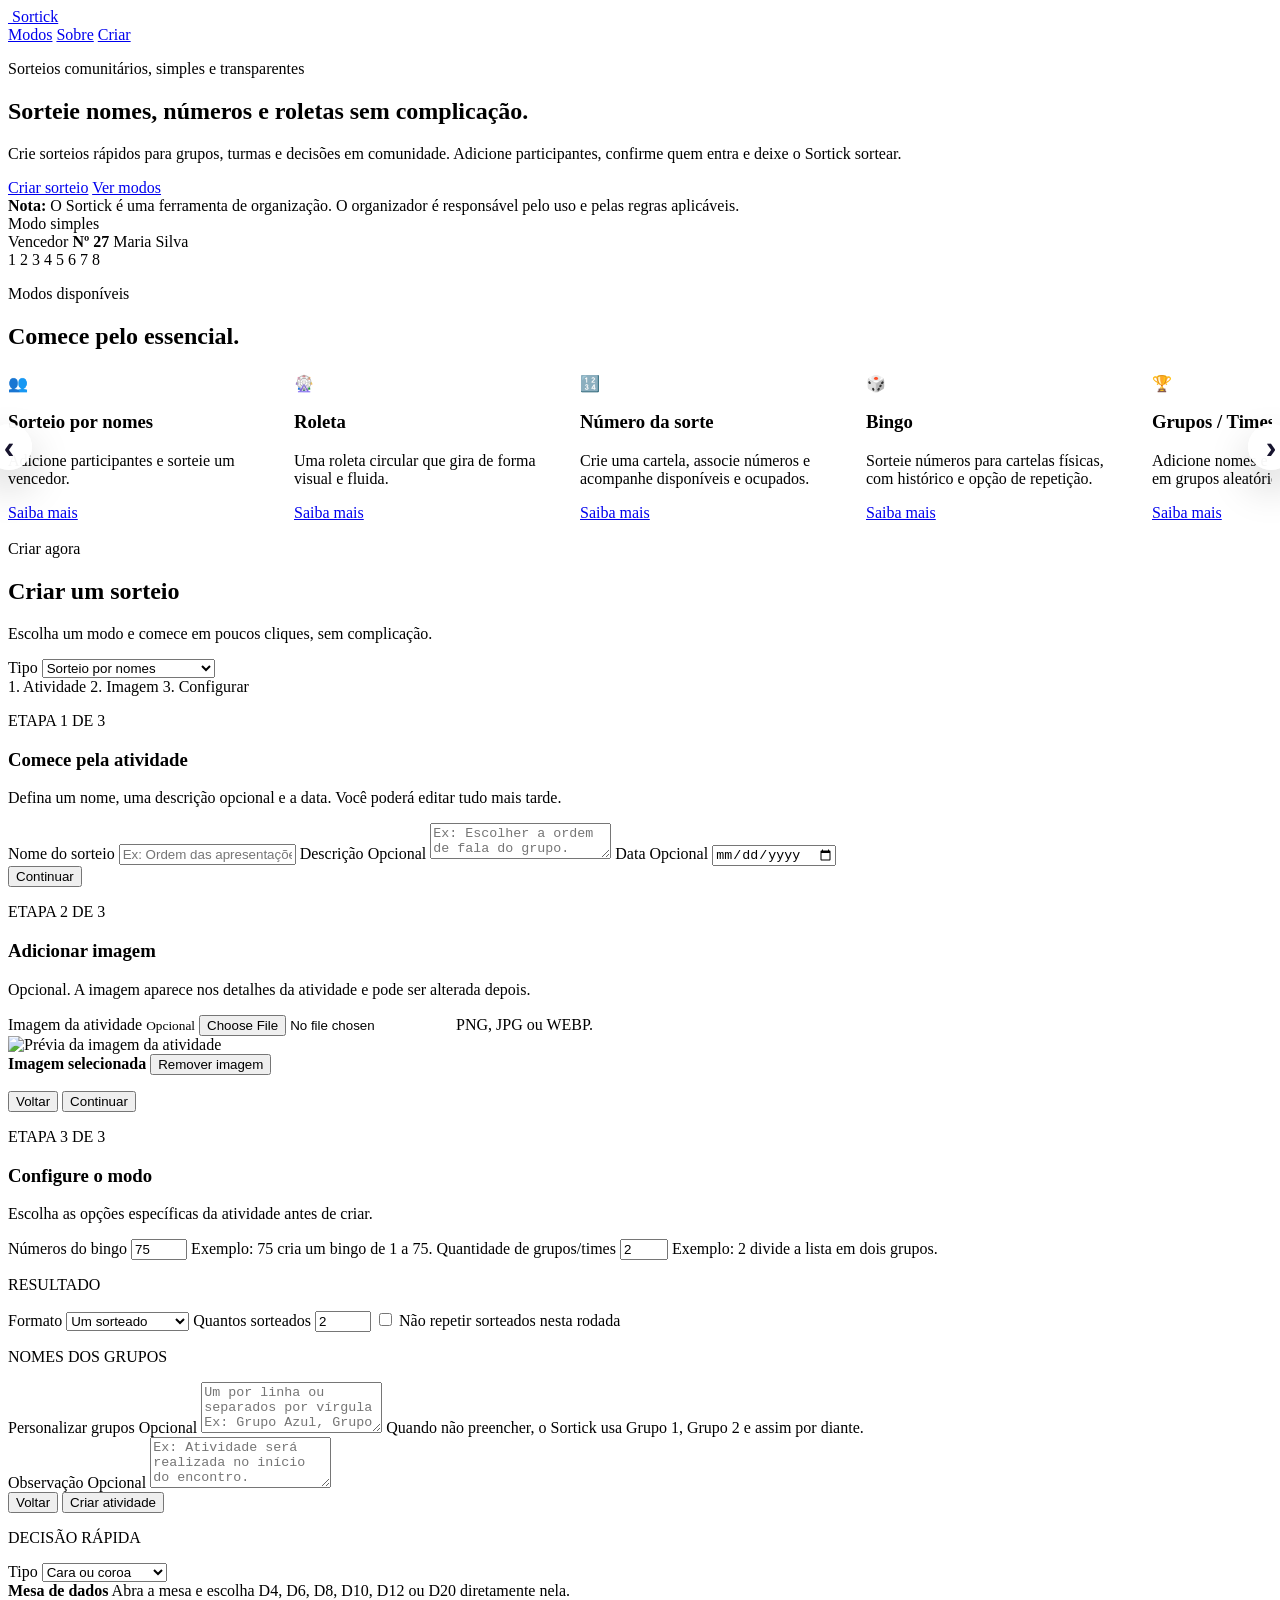
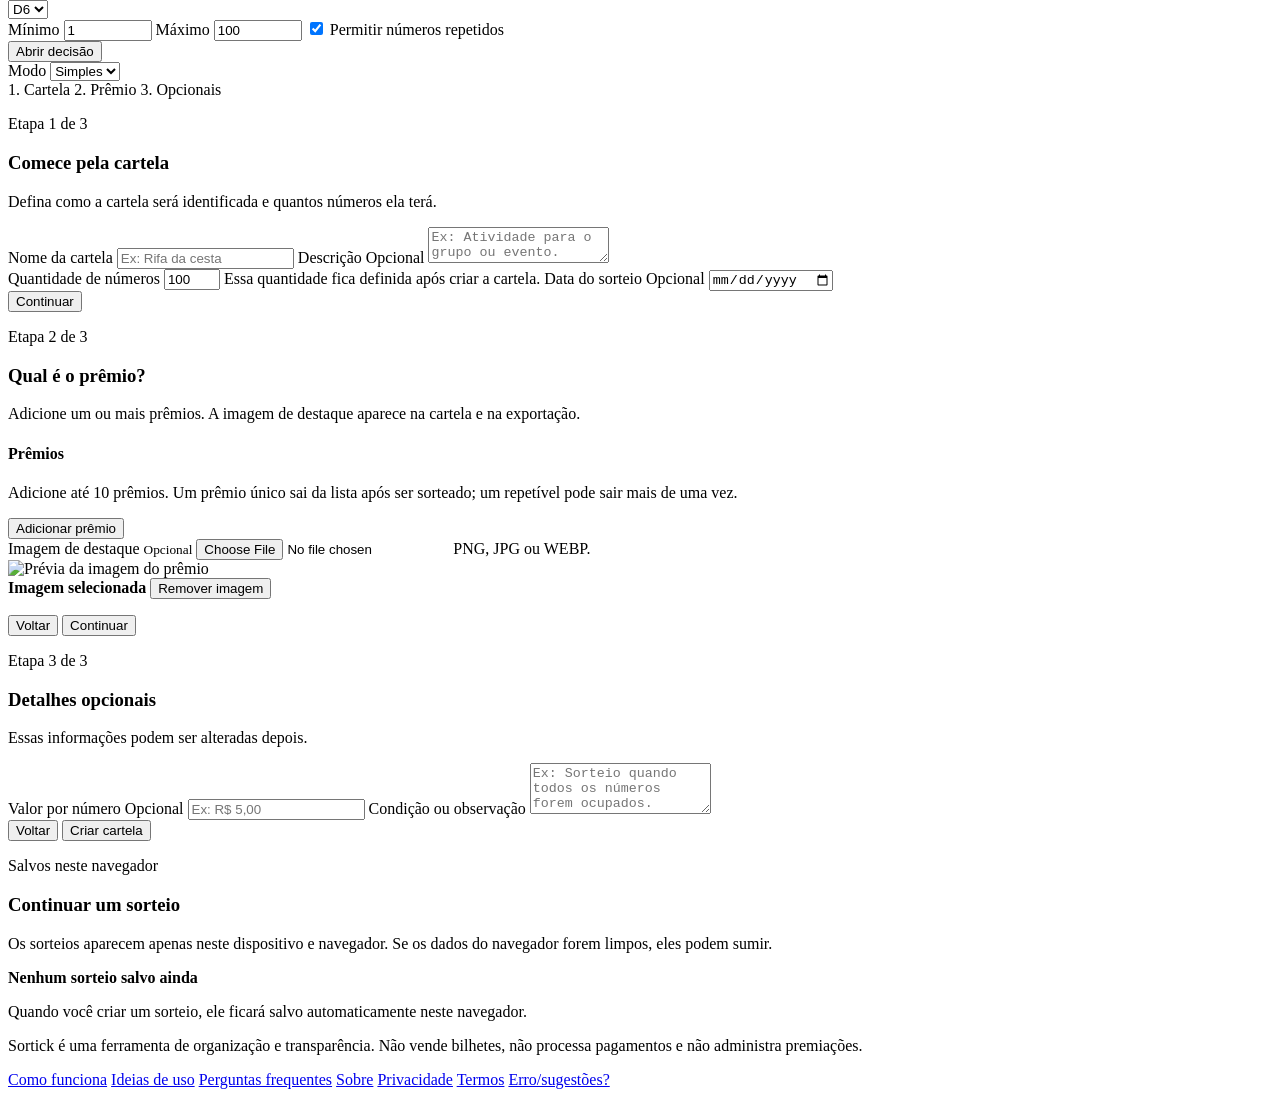
==== index.html @ ef86b326 "Aplicar v1.20: som da moeda e dados 2.5D" ====
<!DOCTYPE html>
<html lang="pt-BR">
<head>
  <meta name="robots" content="noindex, nofollow, noarchive" />
  <meta name="sortick-environment" content="test" />
  <meta charset="UTF-8" />
  <meta name="viewport" content="width=device-width, initial-scale=1.0" />
  <title>Teste — Sortick — Sorteios simples e transparentes</title>
  <meta name="description" content="Crie sorteios simples, bonitos e transparentes para grupos, salas e comunidades." />
  <link rel="manifest" href="/sortick-teste/manifest.webmanifest" />
  <meta name="theme-color" content="#6c4dff" />
  <link rel="icon" href="/sortick-teste/assets/favicon.svg" type="image/svg+xml" />
  <link rel="apple-touch-icon" href="/sortick-teste/icons/icon-192.png" />
  <link rel="stylesheet" href="/sortick-teste/css/style.css?v=1200" />
  <script src="/sortick-teste/js/clean-url.js"></script>
  <style id="mode-carousel-critical-css">
    #modos .mode-carousel {
      position: relative;
      width: 100%;
      max-width: 100%;
    }

    #modos .mode-carousel-track.mode-grid {
      display: flex !important;
      grid-template-columns: none !important;
      flex-wrap: nowrap !important;
      gap: 18px;
      overflow-x: auto;
      overflow-y: hidden;
      scroll-snap-type: x proximity;
      scroll-behavior: smooth;
      padding: 4px 8px 2px;
      scrollbar-width: none !important;
      -ms-overflow-style: none !important;
    }

    #modos .mode-carousel-track.mode-grid::-webkit-scrollbar {
      display: none !important;
      width: 0 !important;
      height: 0 !important;
    }

    #modos .mode-carousel-track .mode-card {
      flex: 0 0 268px;
      width: 268px;
      min-width: 268px;
      scroll-snap-align: start;
    }

    #modos .carousel-button {
      position: absolute;
      top: 50%;
      z-index: 20;
      width: 46px;
      height: 46px;
      border: 0;
      border-radius: 999px;
      display: grid;
      place-items: center;
      color: #17142f;
      background: rgba(255, 255, 255, 0.96);
      box-shadow: 0 18px 42px rgba(0, 0, 0, 0.18);
      cursor: pointer;
      font-size: 2rem;
      font-weight: 900;
      line-height: 1;
      transform: translateY(-50%);
    }

    #modos .carousel-button-prev {
      left: -22px;
    }

    #modos .carousel-button-next {
      right: -22px;
    }

    @media (max-width: 760px) {
      #modos .mode-carousel-track.mode-grid {
        padding-inline: 44px;
      }

      #modos .mode-carousel-track .mode-card {
        flex-basis: min(268px, 78vw);
        width: min(268px, 78vw);
        min-width: min(268px, 78vw);
      }

      #modos .carousel-button {
        width: 38px;
        height: 38px;
        font-size: 1.65rem;
      }

      #modos .carousel-button-prev {
        left: 2px;
      }

      #modos .carousel-button-next {
        right: 2px;
      }
    }
  </style>
</head>
<body>
  <header class="topbar">
    <a class="brand" href="/sortick-teste/" aria-label="Sortick">
      <img class="brand-icon" src="/sortick-teste/assets/icon.svg" alt="" />
      <span>Sortick</span>
    </a>

    <nav class="nav">
      <a href="/sortick-teste/#modos">Modos</a>
      <a href="/sortick-teste/sobre/">Sobre</a>
      <a href="/sortick-teste/#criar">Criar</a>
    </nav>
  </header>

  <main>
    <section class="hero">
      <div class="hero-content">
        <p class="eyebrow">Sorteios comunitários, simples e transparentes</p>
        <h1>Sorteie nomes, números e roletas sem complicação.</h1>
        <p class="hero-text">
          Crie sorteios rápidos para grupos, turmas e decisões em comunidade. Adicione participantes, confirme quem entra e deixe o Sortick sortear.
        </p>

        <div class="hero-actions">
          <a class="btn btn-primary" href="#criar">Criar sorteio</a>
          <a class="btn btn-ghost" href="#modos">Ver modos</a>
        </div>

        <div class="trust-box">
          <strong>Nota:</strong>
          O Sortick é uma ferramenta de organização. O organizador é responsável pelo uso e pelas regras aplicáveis.
        </div>
      </div>

      <div class="hero-card" aria-hidden="true">
        <div class="live-label">Modo simples</div>
        <div class="winner-preview">
          <span class="small">Vencedor</span>
          <strong>Nº 27</strong>
          <span class="ticket">Maria Silva</span>
        </div>
        <div class="mini-number-grid">
          <span class="available">1</span>
          <span class="taken">2</span>
          <span class="available">3</span>
          <span class="taken">4</span>
          <span class="available">5</span>
          <span class="available">6</span>
          <span class="taken">7</span>
          <span class="available">8</span>
        </div>
      </div>
    </section>

    <section id="modos" class="section">
      <div class="section-heading">
        <p class="eyebrow">Modos disponíveis</p>
        <h2>Comece pelo essencial.</h2>
      <div class="mode-carousel" aria-label="Modos disponíveis">
        <button class="carousel-button carousel-button-prev" type="button" aria-label="Ver modos anteriores">‹</button>

        <div class="mode-grid mode-carousel-track">
          <article class="mode-card">
            <div class="icon">👥</div>
            <h3>Sorteio por nomes</h3>
            <p>Adicione participantes e sorteie um vencedor.</p>
            <a class="mode-more-link" href="/sortick-teste/sorteio-por-nomes/">Saiba mais</a>
          </article>

          <article class="mode-card">
            <div class="icon">🎡</div>
            <h3>Roleta</h3>
            <p>Uma roleta circular que gira de forma visual e fluida.</p>
            <a class="mode-more-link" href="/sortick-teste/roleta/">Saiba mais</a>
          </article>

          <article class="mode-card">
            <div class="icon">🔢</div>
            <h3>Número da sorte</h3>
            <p>Crie uma cartela, associe números e acompanhe disponíveis e ocupados.</p>
            <a class="mode-more-link" href="/sortick-teste/cartela-de-rifa/">Saiba mais</a>
          </article>

          <article class="mode-card">
            <div class="icon">🎲</div>
            <h3>Bingo</h3>
            <p>Sorteie números para cartelas físicas, com histórico e opção de repetição.</p>
            <a class="mode-more-link" href="/sortick-teste/bingo/">Saiba mais</a>
          </article>

          <article class="mode-card">
            <div class="icon">🏆</div>
            <h3>Grupos / Times</h3>
            <p>Adicione nomes e divida os participantes em grupos aleatórios.</p>
            <a class="mode-more-link" href="/sortick-teste/grupos/">Saiba mais</a>
          </article>

          <article class="mode-card">
            <div class="icon">✦</div>
            <h3>Decisões rápidas</h3>
            <p>Use dados, cara ou coroa e números aleatórios em uma atividade visual.</p>
            <a class="mode-more-link" href="/sortick-teste/?tipo=quick#criar">Abrir modo</a>
          </article>
        </div>

        <button class="carousel-button carousel-button-next" type="button" aria-label="Ver próximos modos">›</button>
      </div>
    </section>

    <section id="criar" class="section create-section">
      <div class="create-panel">
        <div>
          <p class="eyebrow">Criar agora</p>
          <h2>Criar um sorteio</h2>
          <p class="subtle">Escolha um modo e comece em poucos cliques, sem complicação.</p>
        </div>

        <form id="createForm" class="form">
          <label class="draw-type-field">
            Tipo
            <select id="drawType" required>
              <option value="names">Sorteio por nomes</option>
              <option value="roulette">Roleta</option>
              <option value="numbers">Número da sorte / cartela</option>
              <option value="bingo">Bingo</option>
              <option value="groups">Grupos / Times</option>
              <option value="quick">Decisões rápidas</option>
            </select>
          </label>

          <section id="activityCreateWizard" class="cartela-create-wizard activity-create-wizard hidden" aria-label="Criar atividade">
            <div class="cartela-wizard-progress" aria-label="Etapas da atividade">
              <span class="is-active" data-activity-step-indicator="1">1. Atividade</span>
              <span data-activity-step-indicator="2">2. Imagem</span>
              <span data-activity-step-indicator="3">3. Configurar</span>
            </div>

            <section class="cartela-wizard-step" data-activity-step="1">
              <p class="eyebrow">ETAPA 1 DE 3</p>
              <h3>Comece pela atividade</h3>
              <p class="subtle">Defina um nome, uma descrição opcional e a data. Você poderá editar tudo mais tarde.</p>

              <label id="drawTitleField">
                Nome do sorteio
                <input id="drawTitle" type="text" placeholder="Ex: Ordem das apresentações" maxlength="80" />
              </label>

              <label>
                Descrição <span class="optional-inline">Opcional</span>
                <textarea id="activityDescription" rows="2" maxlength="180" placeholder="Ex: Escolher a ordem de fala do grupo."></textarea>
              </label>

              <label>
                Data <span class="optional-inline">Opcional</span>
                <input id="activityDate" type="date" />
              </label>

              <div class="cartela-wizard-actions">
                <button id="activityWizardNext1" class="btn btn-primary" type="button">Continuar</button>
              </div>
            </section>

            <section class="cartela-wizard-step hidden" data-activity-step="2">
              <p class="eyebrow">ETAPA 2 DE 3</p>
              <h3>Adicionar imagem</h3>
              <p class="subtle">Opcional. A imagem aparece nos detalhes da atividade e pode ser alterada depois.</p>

              <label class="cartela-image-upload">
                <span>Imagem da atividade <small>Opcional</small></span>
                <input id="activityCreateImage" type="file" accept="image/png,image/jpeg,image/webp" />
                <span class="field-hint">PNG, JPG ou WEBP.</span>
              </label>

              <div id="activityCreateImagePreview" class="cartela-image-preview hidden">
                <img id="activityCreateImagePreviewImage" alt="Prévia da imagem da atividade" />
                <div>
                  <strong id="activityCreateImageName">Imagem selecionada</strong>
                  <button id="activityCreateRemoveImage" class="link-button danger-text" type="button">Remover imagem</button>
                </div>
              </div>

              <p id="activityCreateImageStatus" class="cartela-image-status" aria-live="polite"></p>

              <div class="cartela-wizard-actions">
                <button id="activityWizardBack2" class="btn btn-ghost light" type="button">Voltar</button>
                <button id="activityWizardNext2" class="btn btn-primary" type="button">Continuar</button>
              </div>
            </section>

            <section class="cartela-wizard-step hidden" data-activity-step="3">
              <p class="eyebrow">ETAPA 3 DE 3</p>
              <h3>Configure o modo</h3>
              <p class="subtle">Escolha as opções específicas da atividade antes de criar.</p>

              <div id="activityModeConfigArea" class="activity-mode-config-area">
                <label id="bingoQuantityField" class="hidden">
                  Números do bingo
                  <input id="bingoTotalNumbers" type="number" min="2" max="500" value="75" />
                  <span class="field-hint">Exemplo: 75 cria um bingo de 1 a 75.</span>
                </label>

                <label id="groupQuantityField" class="hidden">
                  Quantidade de grupos/times
                  <input id="groupCount" type="number" min="2" max="50" value="2" />
                  <span class="field-hint">Exemplo: 2 divide a lista em dois grupos.</span>
                </label>

                <section id="selectionCreationField" class="simple-create-options hidden" aria-label="Opções de sorteio">
                  <p class="eyebrow">RESULTADO</p>
                  <label>
                    Formato
                    <select id="selectionModeInput">
                      <option value="single">Um sorteado</option>
                      <option value="multiple">Vários sorteados</option>
                      <option value="order">Ordem completa</option>
                    </select>
                  </label>
                  <label id="selectionCountField" class="hidden">
                    Quantos sorteados
                    <input id="selectionCountInput" type="number" min="2" max="100" value="2" />
                  </label>
                  <label class="inline-option">
                    <input id="noRepeatInput" type="checkbox" />
                    Não repetir sorteados nesta rodada
                  </label>
                </section>

                <section id="groupNamesCreationField" class="simple-create-options hidden" aria-label="Nomes dos grupos">
                  <p class="eyebrow">NOMES DOS GRUPOS</p>
                  <label>
                    Personalizar grupos <span class="optional-inline">Opcional</span>
                    <textarea id="groupNamesInput" rows="3" maxlength="240" placeholder="Um por linha ou separados por vírgula&#10;Ex: Grupo Azul, Grupo Verde, Grupo Amarelo"></textarea>
                    <span class="field-hint">Quando não preencher, o Sortick usa Grupo 1, Grupo 2 e assim por diante.</span>
                  </label>
                </section>

                <label>
                  Observação <span class="optional-inline">Opcional</span>
                  <textarea id="activityNote" rows="3" maxlength="180" placeholder="Ex: Atividade será realizada no início do encontro."></textarea>
                </label>

                <div class="cartela-wizard-actions">
                  <button id="activityWizardBack3" class="btn btn-ghost light" type="button">Voltar</button>
                  <button id="createSubmitButton" class="btn btn-primary" type="submit">Criar atividade</button>
                </div>
              </div>
            </section>
          </section>

          <section id="quickCreationField" class="simple-create-options hidden quick-create-direct" aria-label="Decisões rápidas">
            <p class="eyebrow">DECISÃO RÁPIDA</p>
            <label>
              Tipo
              <select id="quickTypeInput">
                <option value="coin">Cara ou coroa</option>
                <option value="dice">Dado</option>
                <option value="random">Número aleatório</option>
              </select>
            </label>

            <div id="quickDiceField" class="quick-dice-intro hidden">
              <strong>Mesa de dados</strong>
              <span>Abra a mesa e escolha D4, D6, D8, D10, D12 ou D20 diretamente nela.</span>
            </div>

            <select id="quickDiceSidesInput" class="hidden" aria-hidden="true" tabindex="-1"><option value="6" selected>D6</option></select>

            <div id="quickRandomFields" class="quick-random-row hidden">
              <label>
                Mínimo
                <input id="quickMinInput" type="number" value="1" min="-999999" max="999999" />
              </label>
              <label>
                Máximo
                <input id="quickMaxInput" type="number" value="100" min="-999999" max="999999" />
              </label>
              <label class="inline-option quick-random-repeat-option">
                <input id="quickRandomRepeatInput" type="checkbox" checked />
                Permitir números repetidos
              </label>
            </div>
            <button id="quickCreateSubmitButton" class="btn btn-primary full" type="submit">Abrir decisão</button>
          </section>

          <label id="drawModeField" class="hidden">
            Modo
            <select id="drawMode"><option value="simple">Simples</option></select>
          </label>

          <section id="cartelaCreateWizard" class="cartela-create-wizard hidden" aria-label="Criar cartela">
            <div class="cartela-wizard-progress" aria-label="Etapas de criação">
              <span class="is-active" data-cartela-step-indicator="1">1. Cartela</span>
              <span data-cartela-step-indicator="2">2. Prêmio</span>
              <span data-cartela-step-indicator="3">3. Opcionais</span>
            </div>

            <section class="cartela-wizard-step" data-cartela-step="1">
              <p class="eyebrow">Etapa 1 de 3</p>
              <h3>Comece pela cartela</h3>
              <p class="subtle">Defina como a cartela será identificada e quantos números ela terá.</p>

              <label>
                Nome da cartela
                <input id="cartelaCreateTitle" type="text" maxlength="80" placeholder="Ex: Rifa da cesta" autocomplete="off" />
              </label>

              <label>
                Descrição <span class="optional-inline">Opcional</span>
                <textarea id="cartelaCreateDescription" rows="2" maxlength="180" placeholder="Ex: Atividade para o grupo ou evento."></textarea>
              </label>

              <div class="cartela-wizard-row">
                <label>
                  Quantidade de números
                  <input id="cartelaCreateTotal" type="number" min="2" max="500" value="100" />
                  <span class="field-hint">Essa quantidade fica definida após criar a cartela.</span>
                </label>
                <label>
                  Data do sorteio <span class="optional-inline">Opcional</span>
                  <input id="cartelaCreateDate" type="date" />
                </label>
              </div>

              <div class="cartela-wizard-actions">
                <button id="cartelaWizardNext1" class="btn btn-primary" type="button">Continuar</button>
              </div>
            </section>

            <section class="cartela-wizard-step hidden" data-cartela-step="2">
              <p class="eyebrow">Etapa 2 de 3</p>
              <h3>Qual é o prêmio?</h3>
              <p class="subtle">Adicione um ou mais prêmios. A imagem de destaque aparece na cartela e na exportação.</p>

              <section class="cartela-prize-section" aria-label="Prêmios">
                <div class="cartela-prize-section-heading">
                  <div>
                    <h4>Prêmios</h4>
                    <p class="field-hint">Adicione até 10 prêmios. Um prêmio único sai da lista após ser sorteado; um repetível pode sair mais de uma vez.</p>
                  </div>
                </div>
                <div id="cartelaCreatePrizeList" class="cartela-prize-list"></div>
                <button id="cartelaCreateAddPrize" class="btn btn-ghost light cartela-add-prize" type="button">Adicionar prêmio</button>
              </section>

              <label class="cartela-image-upload">
                <span>Imagem de destaque <small>Opcional</small></span>
                <input id="cartelaCreateImage" type="file" accept="image/png,image/jpeg,image/webp" />
                <span class="field-hint">PNG, JPG ou WEBP.</span>
              </label>

              <div id="cartelaCreateImagePreview" class="cartela-image-preview hidden">
                <img id="cartelaCreateImagePreviewImage" alt="Prévia da imagem do prêmio" />
                <div>
                  <strong id="cartelaCreateImageName">Imagem selecionada</strong>
                  <button id="cartelaCreateRemoveImage" class="link-button danger-text" type="button">Remover imagem</button>
                </div>
              </div>

              <p id="cartelaCreateImageStatus" class="cartela-image-status" aria-live="polite"></p>

              <div class="cartela-wizard-actions">
                <button id="cartelaWizardBack2" class="btn btn-ghost light" type="button">Voltar</button>
                <button id="cartelaWizardNext2" class="btn btn-primary" type="button">Continuar</button>
              </div>
            </section>

            <section class="cartela-wizard-step hidden" data-cartela-step="3">
              <p class="eyebrow">Etapa 3 de 3</p>
              <h3>Detalhes opcionais</h3>
              <p class="subtle">Essas informações podem ser alteradas depois.</p>

              <label>
                Valor por número <span class="optional-inline">Opcional</span>
                <input id="cartelaCreateValue" type="text" maxlength="30" placeholder="Ex: R$ 5,00" />
              </label>

              <label>
                Condição ou observação
                <textarea id="cartelaCreateNote" rows="3" maxlength="180" placeholder="Ex: Sorteio quando todos os números forem ocupados."></textarea>
              </label>

              <div class="cartela-wizard-actions">
                <button id="cartelaWizardBack3" class="btn btn-ghost light" type="button">Voltar</button>
                <button id="cartelaWizardCreate" class="btn btn-primary" type="button">Criar cartela</button>
              </div>
            </section>
          </section>

        </form>

        <section class="saved-draws-card" aria-labelledby="savedDrawsTitle">
          <div class="saved-draws-head">
            <div>
              <p class="eyebrow">Salvos neste navegador</p>
              <h3 id="savedDrawsTitle">Continuar um sorteio</h3>
              <p class="subtle">Os sorteios aparecem apenas neste dispositivo e navegador. Se os dados do navegador forem limpos, eles podem sumir.</p>
            </div>
          </div>

          <div id="savedDrawsList" class="saved-draws-list" aria-live="polite">
            <div class="saved-empty">
              <strong>Nenhum sorteio salvo ainda</strong>
              <p>Quando você criar um sorteio, ele ficará salvo automaticamente neste navegador.</p>
            </div>
          </div>
        </section>
      </div>
    </section>
  </main>

  <footer class="footer site-footer">
    <p>
      Sortick é uma ferramenta de organização e transparência. Não vende bilhetes, não processa pagamentos e não administra premiações.
    </p>
    <div class="footer-links">
      <a href="/sortick-teste/como-funciona/">Como funciona</a>
      <a href="/sortick-teste/ideias-de-uso/">Ideias de uso</a>
      <a href="/sortick-teste/perguntas-frequentes/">Perguntas frequentes</a>
      <a href="/sortick-teste/sobre/">Sobre</a>
      <a href="/sortick-teste/privacidade/">Privacidade</a>
      <a href="/sortick-teste/termos/">Termos</a>
      <a href="mailto:contato.sortick@gmail.com?subject=Erro%20ou%20sugest%C3%A3o%20%E2%80%94%20Sortick&body=Ol%C3%A1%2C%20quero%20enviar%20um%20erro%20ou%20uma%20sugest%C3%A3o%20sobre%20o%20Sortick.%0A%0ATipo%20de%20mensagem%3A%0A%28%20%29%20Encontrei%20um%20erro%0A%28%20%29%20Tenho%20uma%20sugest%C3%A3o%0A%0ADescreva%3A%0A%0A%0AModo%20usado%2C%20se%20houver%3A%0A%28%20%29%20Nomes%0A%28%20%29%20Roleta%0A%28%20%29%20N%C3%BAmero%20da%20sorte/cartela%0A%28%20%29%20Bingo%0A%28%20%29%20Grupos/Times%0A%28%20%29%20Outro%0A%0ANavegador/dispositivo%3A%0A">Erro/sugestões?</a>
    </div>
  </footer>

  <script src="/sortick-teste/js/utils.js?v=1200"></script>
  <script src="/sortick-teste/js/index.js?v=1200"></script>
</body>
</html>
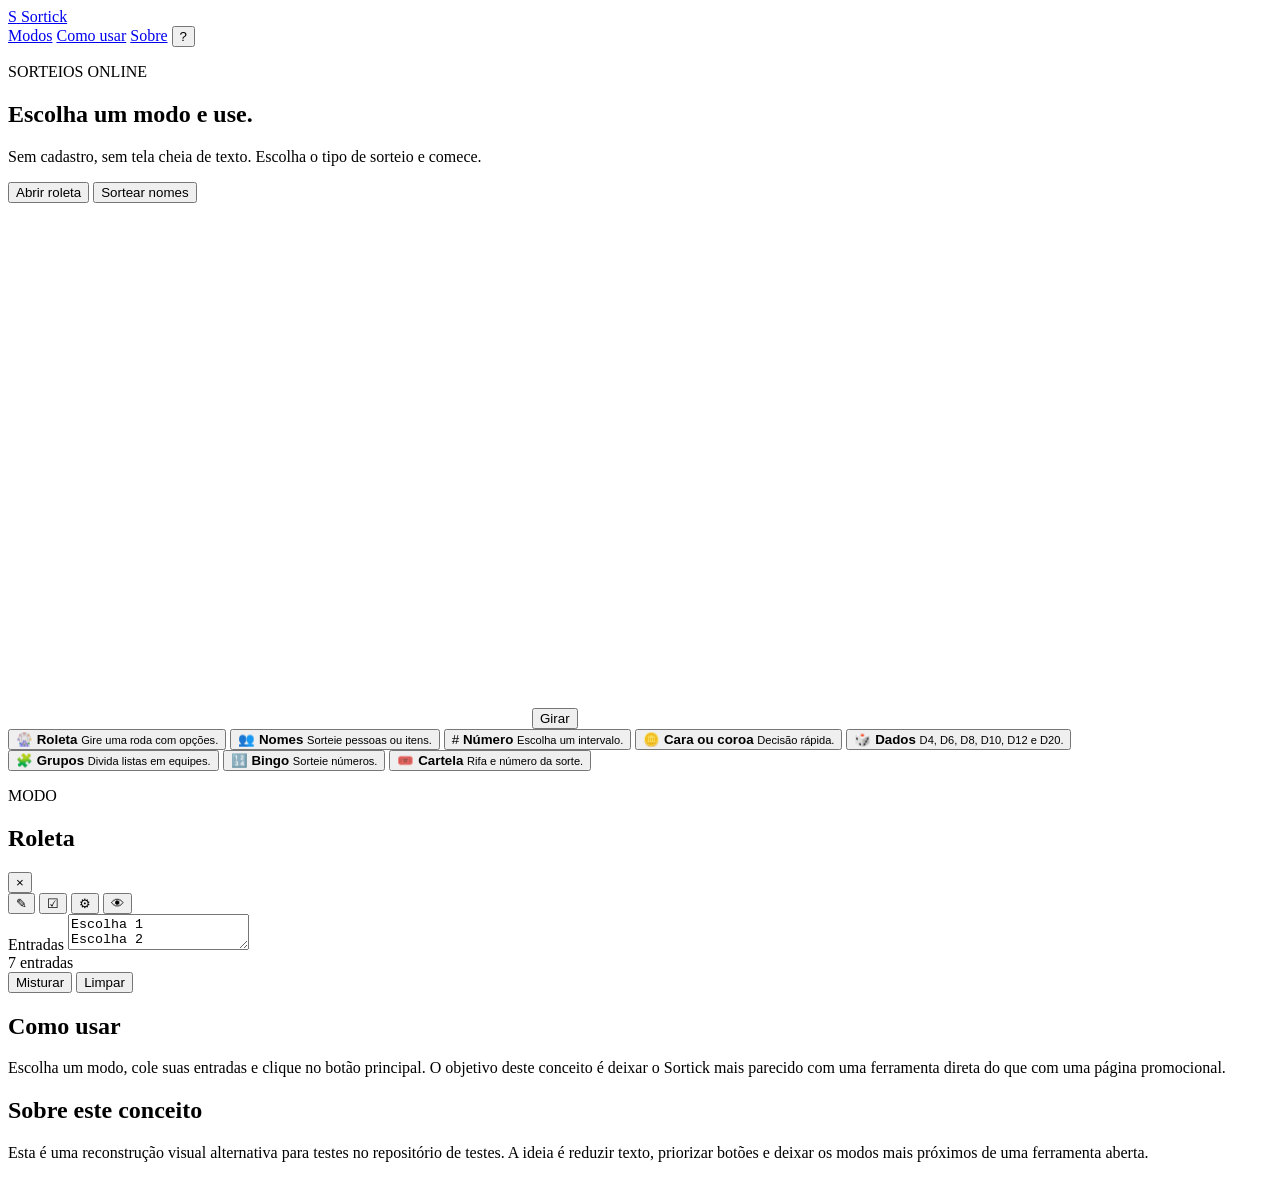
==== commit dcf03b9b: "teste" ====
--- a/index.html
+++ b/index.html
@@ -1,533 +1,156 @@
-<!DOCTYPE html>
+<!doctype html>
 <html lang="pt-BR">
 <head>
-  <meta name="robots" content="noindex, nofollow, noarchive" />
-  <meta name="sortick-environment" content="test" />
-  <meta charset="UTF-8" />
-  <meta name="viewport" content="width=device-width, initial-scale=1.0" />
-  <title>Teste — Sortick — Sorteios simples e transparentes</title>
-  <meta name="description" content="Crie sorteios simples, bonitos e transparentes para grupos, salas e comunidades." />
-  <link rel="manifest" href="/sortick-teste/manifest.webmanifest" />
-  <meta name="theme-color" content="#6c4dff" />
-  <link rel="icon" href="/sortick-teste/assets/favicon.svg" type="image/svg+xml" />
-  <link rel="apple-touch-icon" href="/sortick-teste/icons/icon-192.png" />
-  <link rel="stylesheet" href="/sortick-teste/css/style.css?v=1200" />
-  <script src="/sortick-teste/js/clean-url.js"></script>
-  <style id="mode-carousel-critical-css">
-    #modos .mode-carousel {
-      position: relative;
-      width: 100%;
-      max-width: 100%;
-    }
-
-    #modos .mode-carousel-track.mode-grid {
-      display: flex !important;
-      grid-template-columns: none !important;
-      flex-wrap: nowrap !important;
-      gap: 18px;
-      overflow-x: auto;
-      overflow-y: hidden;
-      scroll-snap-type: x proximity;
-      scroll-behavior: smooth;
-      padding: 4px 8px 2px;
-      scrollbar-width: none !important;
-      -ms-overflow-style: none !important;
-    }
-
-    #modos .mode-carousel-track.mode-grid::-webkit-scrollbar {
-      display: none !important;
-      width: 0 !important;
-      height: 0 !important;
-    }
-
-    #modos .mode-carousel-track .mode-card {
-      flex: 0 0 268px;
-      width: 268px;
-      min-width: 268px;
-      scroll-snap-align: start;
-    }
-
-    #modos .carousel-button {
-      position: absolute;
-      top: 50%;
-      z-index: 20;
-      width: 46px;
-      height: 46px;
-      border: 0;
-      border-radius: 999px;
-      display: grid;
-      place-items: center;
-      color: #17142f;
-      background: rgba(255, 255, 255, 0.96);
-      box-shadow: 0 18px 42px rgba(0, 0, 0, 0.18);
-      cursor: pointer;
-      font-size: 2rem;
-      font-weight: 900;
-      line-height: 1;
-      transform: translateY(-50%);
-    }
-
-    #modos .carousel-button-prev {
-      left: -22px;
-    }
-
-    #modos .carousel-button-next {
-      right: -22px;
-    }
-
-    @media (max-width: 760px) {
-      #modos .mode-carousel-track.mode-grid {
-        padding-inline: 44px;
-      }
-
-      #modos .mode-carousel-track .mode-card {
-        flex-basis: min(268px, 78vw);
-        width: min(268px, 78vw);
-        min-width: min(268px, 78vw);
-      }
-
-      #modos .carousel-button {
-        width: 38px;
-        height: 38px;
-        font-size: 1.65rem;
-      }
-
-      #modos .carousel-button-prev {
-        left: 2px;
-      }
-
-      #modos .carousel-button-next {
-        right: 2px;
-      }
-    }
-  </style>
+  <meta charset="utf-8">
+  <meta name="viewport" content="width=device-width,initial-scale=1">
+  <title>Sortick — sorteios simples</title>
+  <meta name="description" content="Sortick: roleta, sorteio por nomes, número aleatório, cara ou coroa, dados, cartelas, bingo e grupos em uma interface simples.">
+  <meta name="robots" content="noindex,nofollow">
+  <link rel="icon" href="/sortick-teste/assets/favicon.svg" type="image/svg+xml">
+  <link rel="stylesheet" href="/sortick-teste/css/style.css?v=concept1">
 </head>
 <body>
   <header class="topbar">
-    <a class="brand" href="/sortick-teste/" aria-label="Sortick">
-      <img class="brand-icon" src="/sortick-teste/assets/icon.svg" alt="" />
+    <a class="brand" href="/sortick-teste/">
+      <span class="brand-mark">S</span>
       <span>Sortick</span>
     </a>
 
-    <nav class="nav">
-      <a href="/sortick-teste/#modos">Modos</a>
-      <a href="/sortick-teste/sobre/">Sobre</a>
-      <a href="/sortick-teste/#criar">Criar</a>
+    <nav class="topnav" aria-label="Navegação">
+      <a href="#modos">Modos</a>
+      <a href="#como">Como usar</a>
+      <a href="#sobre">Sobre</a>
+      <button id="miniHelpButton" class="icon-button" type="button" title="Ajuda">?</button>
     </nav>
   </header>
 
-  <main>
-    <section class="hero">
-      <div class="hero-content">
-        <p class="eyebrow">Sorteios comunitários, simples e transparentes</p>
-        <h1>Sorteie nomes, números e roletas sem complicação.</h1>
-        <p class="hero-text">
-          Crie sorteios rápidos para grupos, turmas e decisões em comunidade. Adicione participantes, confirme quem entra e deixe o Sortick sortear.
-        </p>
+  <main class="app-shell">
+    <section class="home-hero">
+      <div class="hero-left">
+        <p class="eyebrow">SORTEIOS ONLINE</p>
+        <h1>Escolha um modo e use.</h1>
+        <p class="hero-subtitle">Sem cadastro, sem tela cheia de texto. Escolha o tipo de sorteio e comece.</p>
 
-        <div class="hero-actions">
-          <a class="btn btn-primary" href="#criar">Criar sorteio</a>
-          <a class="btn btn-ghost" href="#modos">Ver modos</a>
-        </div>
-
-        <div class="trust-box">
-          <strong>Nota:</strong>
-          O Sortick é uma ferramenta de organização. O organizador é responsável pelo uso e pelas regras aplicáveis.
+        <div class="quick-start">
+          <button class="primary-action" data-open-mode="wheel">Abrir roleta</button>
+          <button class="secondary-action" data-open-mode="names">Sortear nomes</button>
         </div>
       </div>
 
-      <div class="hero-card" aria-hidden="true">
-        <div class="live-label">Modo simples</div>
-        <div class="winner-preview">
-          <span class="small">Vencedor</span>
-          <strong>Nº 27</strong>
-          <span class="ticket">Maria Silva</span>
-        </div>
-        <div class="mini-number-grid">
-          <span class="available">1</span>
-          <span class="taken">2</span>
-          <span class="available">3</span>
-          <span class="taken">4</span>
-          <span class="available">5</span>
-          <span class="available">6</span>
-          <span class="taken">7</span>
-          <span class="available">8</span>
+      <div class="hero-preview" aria-label="Prévia da roleta">
+        <div class="wheel-wrap">
+          <canvas id="previewWheel" width="520" height="520"></canvas>
+          <span class="wheel-pointer"></span>
+          <button id="previewSpin" class="wheel-center-button" type="button">Girar</button>
         </div>
       </div>
     </section>
 
-    <section id="modos" class="section">
-      <div class="section-heading">
-        <p class="eyebrow">Modos disponíveis</p>
-        <h2>Comece pelo essencial.</h2>
-      <div class="mode-carousel" aria-label="Modos disponíveis">
-        <button class="carousel-button carousel-button-prev" type="button" aria-label="Ver modos anteriores">‹</button>
+    <section id="modos" class="mode-board" aria-label="Modos do Sortick">
+      <button class="mode-tile is-featured" data-open-mode="wheel">
+        <span class="mode-icon">🎡</span>
+        <strong>Roleta</strong>
+        <small>Gire uma roda com opções.</small>
+      </button>
 
-        <div class="mode-grid mode-carousel-track">
-          <article class="mode-card">
-            <div class="icon">👥</div>
-            <h3>Sorteio por nomes</h3>
-            <p>Adicione participantes e sorteie um vencedor.</p>
-            <a class="mode-more-link" href="/sortick-teste/sorteio-por-nomes/">Saiba mais</a>
-          </article>
+      <button class="mode-tile" data-open-mode="names">
+        <span class="mode-icon">👥</span>
+        <strong>Nomes</strong>
+        <small>Sorteie pessoas ou itens.</small>
+      </button>
 
-          <article class="mode-card">
-            <div class="icon">🎡</div>
-            <h3>Roleta</h3>
-            <p>Uma roleta circular que gira de forma visual e fluida.</p>
-            <a class="mode-more-link" href="/sortick-teste/roleta/">Saiba mais</a>
-          </article>
+      <button class="mode-tile" data-open-mode="random">
+        <span class="mode-icon">#</span>
+        <strong>Número</strong>
+        <small>Escolha um intervalo.</small>
+      </button>
 
-          <article class="mode-card">
-            <div class="icon">🔢</div>
-            <h3>Número da sorte</h3>
-            <p>Crie uma cartela, associe números e acompanhe disponíveis e ocupados.</p>
-            <a class="mode-more-link" href="/sortick-teste/cartela-de-rifa/">Saiba mais</a>
-          </article>
+      <button class="mode-tile" data-open-mode="coin">
+        <span class="mode-icon">🪙</span>
+        <strong>Cara ou coroa</strong>
+        <small>Decisão rápida.</small>
+      </button>
 
-          <article class="mode-card">
-            <div class="icon">🎲</div>
-            <h3>Bingo</h3>
-            <p>Sorteie números para cartelas físicas, com histórico e opção de repetição.</p>
-            <a class="mode-more-link" href="/sortick-teste/bingo/">Saiba mais</a>
-          </article>
+      <button class="mode-tile" data-open-mode="dice">
+        <span class="mode-icon">🎲</span>
+        <strong>Dados</strong>
+        <small>D4, D6, D8, D10, D12 e D20.</small>
+      </button>
 
-          <article class="mode-card">
-            <div class="icon">🏆</div>
-            <h3>Grupos / Times</h3>
-            <p>Adicione nomes e divida os participantes em grupos aleatórios.</p>
-            <a class="mode-more-link" href="/sortick-teste/grupos/">Saiba mais</a>
-          </article>
+      <button class="mode-tile" data-open-mode="groups">
+        <span class="mode-icon">🧩</span>
+        <strong>Grupos</strong>
+        <small>Divida listas em equipes.</small>
+      </button>
 
-          <article class="mode-card">
-            <div class="icon">✦</div>
-            <h3>Decisões rápidas</h3>
-            <p>Use dados, cara ou coroa e números aleatórios em uma atividade visual.</p>
-            <a class="mode-more-link" href="/sortick-teste/?tipo=quick#criar">Abrir modo</a>
-          </article>
+      <button class="mode-tile" data-open-mode="bingo">
+        <span class="mode-icon">🔢</span>
+        <strong>Bingo</strong>
+        <small>Sorteie números.</small>
+      </button>
+
+      <button class="mode-tile" data-open-mode="raffle">
+        <span class="mode-icon">🎟️</span>
+        <strong>Cartela</strong>
+        <small>Rifa e número da sorte.</small>
+      </button>
+    </section>
+
+    <section id="workspace" class="workspace hidden">
+      <div class="work-main">
+        <div class="work-stage">
+          <div class="stage-head">
+            <div>
+              <p id="modeKicker" class="eyebrow">MODO</p>
+              <h2 id="modeTitle">Roleta</h2>
+            </div>
+            <button id="closeWorkspace" class="icon-button" type="button">×</button>
+          </div>
+
+          <div id="interactiveArea" class="interactive-area"></div>
+        </div>
+      </div>
+
+      <aside class="side-panel">
+        <div class="tabs">
+          <button class="tab is-active" type="button">✎</button>
+          <button class="tab" type="button">☑</button>
+          <button class="tab" type="button">⚙</button>
+          <button class="tab" type="button">👁</button>
         </div>
 
-        <button class="carousel-button carousel-button-next" type="button" aria-label="Ver próximos modos">›</button>
-      </div>
+        <label class="field-label" for="entriesInput">Entradas</label>
+        <textarea id="entriesInput" spellcheck="false">Escolha 1
+Escolha 2
+Escolha 3
+Escolha 4
+Escolha 5
+Escolha 6
+Escolha 7</textarea>
+        <div class="entry-count"><span id="entryCount">7</span> entradas</div>
+
+        <div class="tool-row">
+          <button id="shuffleEntries" type="button">Misturar</button>
+          <button id="clearEntries" type="button">Limpar</button>
+        </div>
+
+        <div id="modeOptions" class="mode-options"></div>
+      </aside>
     </section>
 
-    <section id="criar" class="section create-section">
-      <div class="create-panel">
-        <div>
-          <p class="eyebrow">Criar agora</p>
-          <h2>Criar um sorteio</h2>
-          <p class="subtle">Escolha um modo e comece em poucos cliques, sem complicação.</p>
-        </div>
+    <section id="como" class="simple-info">
+      <h2>Como usar</h2>
+      <p>Escolha um modo, cole suas entradas e clique no botão principal. O objetivo deste conceito é deixar o Sortick mais parecido com uma ferramenta direta do que com uma página promocional.</p>
+    </section>
 
-        <form id="createForm" class="form">
-          <label class="draw-type-field">
-            Tipo
-            <select id="drawType" required>
-              <option value="names">Sorteio por nomes</option>
-              <option value="roulette">Roleta</option>
-              <option value="numbers">Número da sorte / cartela</option>
-              <option value="bingo">Bingo</option>
-              <option value="groups">Grupos / Times</option>
-              <option value="quick">Decisões rápidas</option>
-            </select>
-          </label>
-
-          <section id="activityCreateWizard" class="cartela-create-wizard activity-create-wizard hidden" aria-label="Criar atividade">
-            <div class="cartela-wizard-progress" aria-label="Etapas da atividade">
-              <span class="is-active" data-activity-step-indicator="1">1. Atividade</span>
-              <span data-activity-step-indicator="2">2. Imagem</span>
-              <span data-activity-step-indicator="3">3. Configurar</span>
-            </div>
-
-            <section class="cartela-wizard-step" data-activity-step="1">
-              <p class="eyebrow">ETAPA 1 DE 3</p>
-              <h3>Comece pela atividade</h3>
-              <p class="subtle">Defina um nome, uma descrição opcional e a data. Você poderá editar tudo mais tarde.</p>
-
-              <label id="drawTitleField">
-                Nome do sorteio
-                <input id="drawTitle" type="text" placeholder="Ex: Ordem das apresentações" maxlength="80" />
-              </label>
-
-              <label>
-                Descrição <span class="optional-inline">Opcional</span>
-                <textarea id="activityDescription" rows="2" maxlength="180" placeholder="Ex: Escolher a ordem de fala do grupo."></textarea>
-              </label>
-
-              <label>
-                Data <span class="optional-inline">Opcional</span>
-                <input id="activityDate" type="date" />
-              </label>
-
-              <div class="cartela-wizard-actions">
-                <button id="activityWizardNext1" class="btn btn-primary" type="button">Continuar</button>
-              </div>
-            </section>
-
-            <section class="cartela-wizard-step hidden" data-activity-step="2">
-              <p class="eyebrow">ETAPA 2 DE 3</p>
-              <h3>Adicionar imagem</h3>
-              <p class="subtle">Opcional. A imagem aparece nos detalhes da atividade e pode ser alterada depois.</p>
-
-              <label class="cartela-image-upload">
-                <span>Imagem da atividade <small>Opcional</small></span>
-                <input id="activityCreateImage" type="file" accept="image/png,image/jpeg,image/webp" />
-                <span class="field-hint">PNG, JPG ou WEBP.</span>
-              </label>
-
-              <div id="activityCreateImagePreview" class="cartela-image-preview hidden">
-                <img id="activityCreateImagePreviewImage" alt="Prévia da imagem da atividade" />
-                <div>
-                  <strong id="activityCreateImageName">Imagem selecionada</strong>
-                  <button id="activityCreateRemoveImage" class="link-button danger-text" type="button">Remover imagem</button>
-                </div>
-              </div>
-
-              <p id="activityCreateImageStatus" class="cartela-image-status" aria-live="polite"></p>
-
-              <div class="cartela-wizard-actions">
-                <button id="activityWizardBack2" class="btn btn-ghost light" type="button">Voltar</button>
-                <button id="activityWizardNext2" class="btn btn-primary" type="button">Continuar</button>
-              </div>
-            </section>
-
-            <section class="cartela-wizard-step hidden" data-activity-step="3">
-              <p class="eyebrow">ETAPA 3 DE 3</p>
-              <h3>Configure o modo</h3>
-              <p class="subtle">Escolha as opções específicas da atividade antes de criar.</p>
-
-              <div id="activityModeConfigArea" class="activity-mode-config-area">
-                <label id="bingoQuantityField" class="hidden">
-                  Números do bingo
-                  <input id="bingoTotalNumbers" type="number" min="2" max="500" value="75" />
-                  <span class="field-hint">Exemplo: 75 cria um bingo de 1 a 75.</span>
-                </label>
-
-                <label id="groupQuantityField" class="hidden">
-                  Quantidade de grupos/times
-                  <input id="groupCount" type="number" min="2" max="50" value="2" />
-                  <span class="field-hint">Exemplo: 2 divide a lista em dois grupos.</span>
-                </label>
-
-                <section id="selectionCreationField" class="simple-create-options hidden" aria-label="Opções de sorteio">
-                  <p class="eyebrow">RESULTADO</p>
-                  <label>
-                    Formato
-                    <select id="selectionModeInput">
-                      <option value="single">Um sorteado</option>
-                      <option value="multiple">Vários sorteados</option>
-                      <option value="order">Ordem completa</option>
-                    </select>
-                  </label>
-                  <label id="selectionCountField" class="hidden">
-                    Quantos sorteados
-                    <input id="selectionCountInput" type="number" min="2" max="100" value="2" />
-                  </label>
-                  <label class="inline-option">
-                    <input id="noRepeatInput" type="checkbox" />
-                    Não repetir sorteados nesta rodada
-                  </label>
-                </section>
-
-                <section id="groupNamesCreationField" class="simple-create-options hidden" aria-label="Nomes dos grupos">
-                  <p class="eyebrow">NOMES DOS GRUPOS</p>
-                  <label>
-                    Personalizar grupos <span class="optional-inline">Opcional</span>
-                    <textarea id="groupNamesInput" rows="3" maxlength="240" placeholder="Um por linha ou separados por vírgula&#10;Ex: Grupo Azul, Grupo Verde, Grupo Amarelo"></textarea>
-                    <span class="field-hint">Quando não preencher, o Sortick usa Grupo 1, Grupo 2 e assim por diante.</span>
-                  </label>
-                </section>
-
-                <label>
-                  Observação <span class="optional-inline">Opcional</span>
-                  <textarea id="activityNote" rows="3" maxlength="180" placeholder="Ex: Atividade será realizada no início do encontro."></textarea>
-                </label>
-
-                <div class="cartela-wizard-actions">
-                  <button id="activityWizardBack3" class="btn btn-ghost light" type="button">Voltar</button>
-                  <button id="createSubmitButton" class="btn btn-primary" type="submit">Criar atividade</button>
-                </div>
-              </div>
-            </section>
-          </section>
-
-          <section id="quickCreationField" class="simple-create-options hidden quick-create-direct" aria-label="Decisões rápidas">
-            <p class="eyebrow">DECISÃO RÁPIDA</p>
-            <label>
-              Tipo
-              <select id="quickTypeInput">
-                <option value="coin">Cara ou coroa</option>
-                <option value="dice">Dado</option>
-                <option value="random">Número aleatório</option>
-              </select>
-            </label>
-
-            <div id="quickDiceField" class="quick-dice-intro hidden">
-              <strong>Mesa de dados</strong>
-              <span>Abra a mesa e escolha D4, D6, D8, D10, D12 ou D20 diretamente nela.</span>
-            </div>
-
-            <select id="quickDiceSidesInput" class="hidden" aria-hidden="true" tabindex="-1"><option value="6" selected>D6</option></select>
-
-            <div id="quickRandomFields" class="quick-random-row hidden">
-              <label>
-                Mínimo
-                <input id="quickMinInput" type="number" value="1" min="-999999" max="999999" />
-              </label>
-              <label>
-                Máximo
-                <input id="quickMaxInput" type="number" value="100" min="-999999" max="999999" />
-              </label>
-              <label class="inline-option quick-random-repeat-option">
-                <input id="quickRandomRepeatInput" type="checkbox" checked />
-                Permitir números repetidos
-              </label>
-            </div>
-            <button id="quickCreateSubmitButton" class="btn btn-primary full" type="submit">Abrir decisão</button>
-          </section>
-
-          <label id="drawModeField" class="hidden">
-            Modo
-            <select id="drawMode"><option value="simple">Simples</option></select>
-          </label>
-
-          <section id="cartelaCreateWizard" class="cartela-create-wizard hidden" aria-label="Criar cartela">
-            <div class="cartela-wizard-progress" aria-label="Etapas de criação">
-              <span class="is-active" data-cartela-step-indicator="1">1. Cartela</span>
-              <span data-cartela-step-indicator="2">2. Prêmio</span>
-              <span data-cartela-step-indicator="3">3. Opcionais</span>
-            </div>
-
-            <section class="cartela-wizard-step" data-cartela-step="1">
-              <p class="eyebrow">Etapa 1 de 3</p>
-              <h3>Comece pela cartela</h3>
-              <p class="subtle">Defina como a cartela será identificada e quantos números ela terá.</p>
-
-              <label>
-                Nome da cartela
-                <input id="cartelaCreateTitle" type="text" maxlength="80" placeholder="Ex: Rifa da cesta" autocomplete="off" />
-              </label>
-
-              <label>
-                Descrição <span class="optional-inline">Opcional</span>
-                <textarea id="cartelaCreateDescription" rows="2" maxlength="180" placeholder="Ex: Atividade para o grupo ou evento."></textarea>
-              </label>
-
-              <div class="cartela-wizard-row">
-                <label>
-                  Quantidade de números
-                  <input id="cartelaCreateTotal" type="number" min="2" max="500" value="100" />
-                  <span class="field-hint">Essa quantidade fica definida após criar a cartela.</span>
-                </label>
-                <label>
-                  Data do sorteio <span class="optional-inline">Opcional</span>
-                  <input id="cartelaCreateDate" type="date" />
-                </label>
-              </div>
-
-              <div class="cartela-wizard-actions">
-                <button id="cartelaWizardNext1" class="btn btn-primary" type="button">Continuar</button>
-              </div>
-            </section>
-
-            <section class="cartela-wizard-step hidden" data-cartela-step="2">
-              <p class="eyebrow">Etapa 2 de 3</p>
-              <h3>Qual é o prêmio?</h3>
-              <p class="subtle">Adicione um ou mais prêmios. A imagem de destaque aparece na cartela e na exportação.</p>
-
-              <section class="cartela-prize-section" aria-label="Prêmios">
-                <div class="cartela-prize-section-heading">
-                  <div>
-                    <h4>Prêmios</h4>
-                    <p class="field-hint">Adicione até 10 prêmios. Um prêmio único sai da lista após ser sorteado; um repetível pode sair mais de uma vez.</p>
-                  </div>
-                </div>
-                <div id="cartelaCreatePrizeList" class="cartela-prize-list"></div>
-                <button id="cartelaCreateAddPrize" class="btn btn-ghost light cartela-add-prize" type="button">Adicionar prêmio</button>
-              </section>
-
-              <label class="cartela-image-upload">
-                <span>Imagem de destaque <small>Opcional</small></span>
-                <input id="cartelaCreateImage" type="file" accept="image/png,image/jpeg,image/webp" />
-                <span class="field-hint">PNG, JPG ou WEBP.</span>
-              </label>
-
-              <div id="cartelaCreateImagePreview" class="cartela-image-preview hidden">
-                <img id="cartelaCreateImagePreviewImage" alt="Prévia da imagem do prêmio" />
-                <div>
-                  <strong id="cartelaCreateImageName">Imagem selecionada</strong>
-                  <button id="cartelaCreateRemoveImage" class="link-button danger-text" type="button">Remover imagem</button>
-                </div>
-              </div>
-
-              <p id="cartelaCreateImageStatus" class="cartela-image-status" aria-live="polite"></p>
-
-              <div class="cartela-wizard-actions">
-                <button id="cartelaWizardBack2" class="btn btn-ghost light" type="button">Voltar</button>
-                <button id="cartelaWizardNext2" class="btn btn-primary" type="button">Continuar</button>
-              </div>
-            </section>
-
-            <section class="cartela-wizard-step hidden" data-cartela-step="3">
-              <p class="eyebrow">Etapa 3 de 3</p>
-              <h3>Detalhes opcionais</h3>
-              <p class="subtle">Essas informações podem ser alteradas depois.</p>
-
-              <label>
-                Valor por número <span class="optional-inline">Opcional</span>
-                <input id="cartelaCreateValue" type="text" maxlength="30" placeholder="Ex: R$ 5,00" />
-              </label>
-
-              <label>
-                Condição ou observação
-                <textarea id="cartelaCreateNote" rows="3" maxlength="180" placeholder="Ex: Sorteio quando todos os números forem ocupados."></textarea>
-              </label>
-
-              <div class="cartela-wizard-actions">
-                <button id="cartelaWizardBack3" class="btn btn-ghost light" type="button">Voltar</button>
-                <button id="cartelaWizardCreate" class="btn btn-primary" type="button">Criar cartela</button>
-              </div>
-            </section>
-          </section>
-
-        </form>
-
-        <section class="saved-draws-card" aria-labelledby="savedDrawsTitle">
-          <div class="saved-draws-head">
-            <div>
-              <p class="eyebrow">Salvos neste navegador</p>
-              <h3 id="savedDrawsTitle">Continuar um sorteio</h3>
-              <p class="subtle">Os sorteios aparecem apenas neste dispositivo e navegador. Se os dados do navegador forem limpos, eles podem sumir.</p>
-            </div>
-          </div>
-
-          <div id="savedDrawsList" class="saved-draws-list" aria-live="polite">
-            <div class="saved-empty">
-              <strong>Nenhum sorteio salvo ainda</strong>
-              <p>Quando você criar um sorteio, ele ficará salvo automaticamente neste navegador.</p>
-            </div>
-          </div>
-        </section>
-      </div>
+    <section id="sobre" class="simple-info">
+      <h2>Sobre este conceito</h2>
+      <p>Esta é uma reconstrução visual alternativa para testes no repositório de testes. A ideia é reduzir texto, priorizar botões e deixar os modos mais próximos de uma ferramenta aberta.</p>
     </section>
   </main>
 
-  <footer class="footer site-footer">
-    <p>
-      Sortick é uma ferramenta de organização e transparência. Não vende bilhetes, não processa pagamentos e não administra premiações.
-    </p>
-    <div class="footer-links">
-      <a href="/sortick-teste/como-funciona/">Como funciona</a>
-      <a href="/sortick-teste/ideias-de-uso/">Ideias de uso</a>
-      <a href="/sortick-teste/perguntas-frequentes/">Perguntas frequentes</a>
-      <a href="/sortick-teste/sobre/">Sobre</a>
-      <a href="/sortick-teste/privacidade/">Privacidade</a>
-      <a href="/sortick-teste/termos/">Termos</a>
-      <a href="mailto:contato.sortick@gmail.com?subject=Erro%20ou%20sugest%C3%A3o%20%E2%80%94%20Sortick&body=Ol%C3%A1%2C%20quero%20enviar%20um%20erro%20ou%20uma%20sugest%C3%A3o%20sobre%20o%20Sortick.%0A%0ATipo%20de%20mensagem%3A%0A%28%20%29%20Encontrei%20um%20erro%0A%28%20%29%20Tenho%20uma%20sugest%C3%A3o%0A%0ADescreva%3A%0A%0A%0AModo%20usado%2C%20se%20houver%3A%0A%28%20%29%20Nomes%0A%28%20%29%20Roleta%0A%28%20%29%20N%C3%BAmero%20da%20sorte/cartela%0A%28%20%29%20Bingo%0A%28%20%29%20Grupos/Times%0A%28%20%29%20Outro%0A%0ANavegador/dispositivo%3A%0A">Erro/sugestões?</a>
-    </div>
-  </footer>
+  <div id="resultToast" class="result-toast hidden" role="status" aria-live="polite"></div>
 
-  <script src="/sortick-teste/js/utils.js?v=1200"></script>
-  <script src="/sortick-teste/js/index.js?v=1200"></script>
+  <script src="/sortick-teste/js/app.js?v=concept1"></script>
 </body>
 </html>
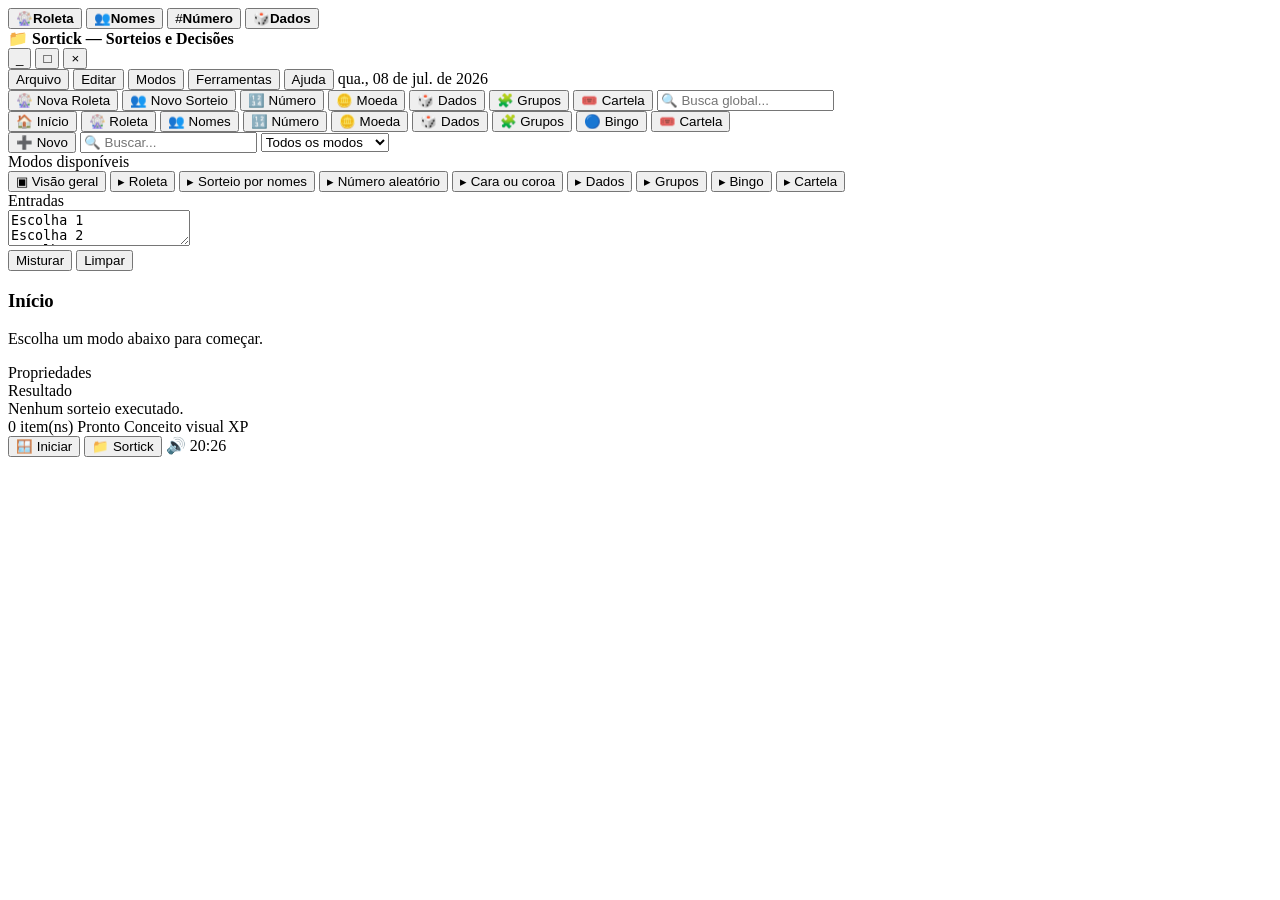
==== commit 86ae4623: "teste2" ====
--- a/index.html
+++ b/index.html
@@ -3,154 +3,138 @@
 <head>
   <meta charset="utf-8">
   <meta name="viewport" content="width=device-width,initial-scale=1">
-  <title>Sortick — sorteios simples</title>
-  <meta name="description" content="Sortick: roleta, sorteio por nomes, número aleatório, cara ou coroa, dados, cartelas, bingo e grupos em uma interface simples.">
+  <title>Sortick XP — conceito</title>
+  <meta name="description" content="Conceito alternativo do Sortick com visual inspirado em aplicativos antigos e Windows XP.">
   <meta name="robots" content="noindex,nofollow">
   <link rel="icon" href="/sortick-teste/assets/favicon.svg" type="image/svg+xml">
-  <link rel="stylesheet" href="/sortick-teste/css/style.css?v=concept1">
+  <link rel="stylesheet" href="/sortick-teste/css/style.css?v=xp1">
 </head>
 <body>
-  <header class="topbar">
-    <a class="brand" href="/sortick-teste/">
-      <span class="brand-mark">S</span>
-      <span>Sortick</span>
-    </a>
+  <div class="desktop">
+    <div class="desktop-icons" aria-label="Atalhos">
+      <button class="desktop-icon" data-open-mode="wheel"><span>🎡</span><strong>Roleta</strong></button>
+      <button class="desktop-icon" data-open-mode="names"><span>👥</span><strong>Nomes</strong></button>
+      <button class="desktop-icon" data-open-mode="random"><span>#</span><strong>Número</strong></button>
+      <button class="desktop-icon" data-open-mode="dice"><span>🎲</span><strong>Dados</strong></button>
+    </div>
 
-    <nav class="topnav" aria-label="Navegação">
-      <a href="#modos">Modos</a>
-      <a href="#como">Como usar</a>
-      <a href="#sobre">Sobre</a>
-      <button id="miniHelpButton" class="icon-button" type="button" title="Ajuda">?</button>
-    </nav>
-  </header>
+    <main class="xp-window" role="application" aria-label="Sortick XP">
+      <header class="titlebar">
+        <div class="title-left">
+          <span class="folder-icon">📁</span>
+          <strong>Sortick — Sorteios e Decisões</strong>
+        </div>
+        <div class="window-buttons" aria-hidden="true">
+          <button type="button">_</button>
+          <button type="button">□</button>
+          <button type="button">×</button>
+        </div>
+      </header>
 
-  <main class="app-shell">
-    <section class="home-hero">
-      <div class="hero-left">
-        <p class="eyebrow">SORTEIOS ONLINE</p>
-        <h1>Escolha um modo e use.</h1>
-        <p class="hero-subtitle">Sem cadastro, sem tela cheia de texto. Escolha o tipo de sorteio e comece.</p>
+      <nav class="menubar" aria-label="Menu antigo">
+        <button type="button">Arquivo</button>
+        <button type="button">Editar</button>
+        <button type="button">Modos</button>
+        <button type="button">Ferramentas</button>
+        <button type="button">Ajuda</button>
+        <span class="date-label">qua., 08 de jul. de 2026</span>
+      </nav>
 
-        <div class="quick-start">
-          <button class="primary-action" data-open-mode="wheel">Abrir roleta</button>
-          <button class="secondary-action" data-open-mode="names">Sortear nomes</button>
-        </div>
-      </div>
+      <section class="toolbar" aria-label="Barra de ferramentas">
+        <button data-open-mode="wheel">🎡 Nova Roleta</button>
+        <button data-open-mode="names">👥 Novo Sorteio</button>
+        <button data-open-mode="random">🔢 Número</button>
+        <button data-open-mode="coin">🪙 Moeda</button>
+        <button data-open-mode="dice">🎲 Dados</button>
+        <button data-open-mode="groups">🧩 Grupos</button>
+        <button data-open-mode="raffle">🎟️ Cartela</button>
+        <span class="toolbar-spacer"></span>
+        <input id="globalSearch" type="search" placeholder="🔍 Busca global..." aria-label="Busca global">
+      </section>
 
-      <div class="hero-preview" aria-label="Prévia da roleta">
-        <div class="wheel-wrap">
-          <canvas id="previewWheel" width="520" height="520"></canvas>
-          <span class="wheel-pointer"></span>
-          <button id="previewSpin" class="wheel-center-button" type="button">Girar</button>
-        </div>
-      </div>
-    </section>
+      <section class="tabs" aria-label="Modos do Sortick">
+        <button class="tab active" data-open-mode="home">🏠 Início</button>
+        <button class="tab" data-open-mode="wheel">🎡 Roleta</button>
+        <button class="tab" data-open-mode="names">👥 Nomes</button>
+        <button class="tab" data-open-mode="random">🔢 Número</button>
+        <button class="tab" data-open-mode="coin">🪙 Moeda</button>
+        <button class="tab" data-open-mode="dice">🎲 Dados</button>
+        <button class="tab" data-open-mode="groups">🧩 Grupos</button>
+        <button class="tab" data-open-mode="bingo">🔵 Bingo</button>
+        <button class="tab" data-open-mode="raffle">🎟️ Cartela</button>
+      </section>
 
-    <section id="modos" class="mode-board" aria-label="Modos do Sortick">
-      <button class="mode-tile is-featured" data-open-mode="wheel">
-        <span class="mode-icon">🎡</span>
-        <strong>Roleta</strong>
-        <small>Gire uma roda com opções.</small>
-      </button>
+      <section class="subtoolbar">
+        <button id="newItemButton">➕ Novo</button>
+        <input id="quickFilter" type="search" placeholder="🔍 Buscar...">
+        <select id="levelFilter">
+          <option>Todos os modos</option>
+          <option>Decisões rápidas</option>
+          <option>Sorteios com lista</option>
+          <option>Números</option>
+        </select>
+      </section>
 
-      <button class="mode-tile" data-open-mode="names">
-        <span class="mode-icon">👥</span>
-        <strong>Nomes</strong>
-        <small>Sorteie pessoas ou itens.</small>
-      </button>
+      <section class="content-area">
+        <aside class="left-pane">
+          <div class="pane-title">Modos disponíveis</div>
+          <button class="tree-item active" data-open-mode="home">▣ Visão geral</button>
+          <button class="tree-item" data-open-mode="wheel">▸ Roleta</button>
+          <button class="tree-item" data-open-mode="names">▸ Sorteio por nomes</button>
+          <button class="tree-item" data-open-mode="random">▸ Número aleatório</button>
+          <button class="tree-item" data-open-mode="coin">▸ Cara ou coroa</button>
+          <button class="tree-item" data-open-mode="dice">▸ Dados</button>
+          <button class="tree-item" data-open-mode="groups">▸ Grupos</button>
+          <button class="tree-item" data-open-mode="bingo">▸ Bingo</button>
+          <button class="tree-item" data-open-mode="raffle">▸ Cartela</button>
 
-      <button class="mode-tile" data-open-mode="random">
-        <span class="mode-icon">#</span>
-        <strong>Número</strong>
-        <small>Escolha um intervalo.</small>
-      </button>
-
-      <button class="mode-tile" data-open-mode="coin">
-        <span class="mode-icon">🪙</span>
-        <strong>Cara ou coroa</strong>
-        <small>Decisão rápida.</small>
-      </button>
-
-      <button class="mode-tile" data-open-mode="dice">
-        <span class="mode-icon">🎲</span>
-        <strong>Dados</strong>
-        <small>D4, D6, D8, D10, D12 e D20.</small>
-      </button>
-
-      <button class="mode-tile" data-open-mode="groups">
-        <span class="mode-icon">🧩</span>
-        <strong>Grupos</strong>
-        <small>Divida listas em equipes.</small>
-      </button>
-
-      <button class="mode-tile" data-open-mode="bingo">
-        <span class="mode-icon">🔢</span>
-        <strong>Bingo</strong>
-        <small>Sorteie números.</small>
-      </button>
-
-      <button class="mode-tile" data-open-mode="raffle">
-        <span class="mode-icon">🎟️</span>
-        <strong>Cartela</strong>
-        <small>Rifa e número da sorte.</small>
-      </button>
-    </section>
-
-    <section id="workspace" class="workspace hidden">
-      <div class="work-main">
-        <div class="work-stage">
-          <div class="stage-head">
-            <div>
-              <p id="modeKicker" class="eyebrow">MODO</p>
-              <h2 id="modeTitle">Roleta</h2>
-            </div>
-            <button id="closeWorkspace" class="icon-button" type="button">×</button>
-          </div>
-
-          <div id="interactiveArea" class="interactive-area"></div>
-        </div>
-      </div>
-
-      <aside class="side-panel">
-        <div class="tabs">
-          <button class="tab is-active" type="button">✎</button>
-          <button class="tab" type="button">☑</button>
-          <button class="tab" type="button">⚙</button>
-          <button class="tab" type="button">👁</button>
-        </div>
-
-        <label class="field-label" for="entriesInput">Entradas</label>
-        <textarea id="entriesInput" spellcheck="false">Escolha 1
+          <div class="pane-title mt">Entradas</div>
+          <textarea id="entriesInput">Escolha 1
 Escolha 2
 Escolha 3
 Escolha 4
 Escolha 5
 Escolha 6
 Escolha 7</textarea>
-        <div class="entry-count"><span id="entryCount">7</span> entradas</div>
+          <div class="small-actions">
+            <button id="shuffleEntries">Misturar</button>
+            <button id="clearEntries">Limpar</button>
+          </div>
+        </aside>
 
-        <div class="tool-row">
-          <button id="shuffleEntries" type="button">Misturar</button>
-          <button id="clearEntries" type="button">Limpar</button>
-        </div>
+        <section class="main-pane">
+          <div id="viewHeader" class="view-header">
+            <h1>Início</h1>
+            <p>Escolha um modo abaixo para começar.</p>
+          </div>
 
-        <div id="modeOptions" class="mode-options"></div>
-      </aside>
-    </section>
+          <div id="appView" class="app-view"></div>
+        </section>
 
-    <section id="como" class="simple-info">
-      <h2>Como usar</h2>
-      <p>Escolha um modo, cole suas entradas e clique no botão principal. O objetivo deste conceito é deixar o Sortick mais parecido com uma ferramenta direta do que com uma página promocional.</p>
-    </section>
+        <aside class="right-pane">
+          <div class="pane-title">Propriedades</div>
+          <div id="propertiesBox" class="properties-box"></div>
 
-    <section id="sobre" class="simple-info">
-      <h2>Sobre este conceito</h2>
-      <p>Esta é uma reconstrução visual alternativa para testes no repositório de testes. A ideia é reduzir texto, priorizar botões e deixar os modos mais próximos de uma ferramenta aberta.</p>
-    </section>
-  </main>
+          <div class="pane-title mt">Resultado</div>
+          <div id="resultBox" class="result-box">Nenhum sorteio executado.</div>
+        </aside>
+      </section>
 
-  <div id="resultToast" class="result-toast hidden" role="status" aria-live="polite"></div>
+      <footer class="statusbar">
+        <span id="statusCount">0 item(ns)</span>
+        <span id="statusMode">Pronto</span>
+        <span>Conceito visual XP</span>
+      </footer>
+    </main>
 
-  <script src="/sortick-teste/js/app.js?v=concept1"></script>
+    <div class="taskbar">
+      <button class="start-button">🪟 Iniciar</button>
+      <button class="task-button active">📁 Sortick</button>
+      <span class="task-spacer"></span>
+      <span class="tray">🔊 20:26</span>
+    </div>
+  </div>
+
+  <script src="/sortick-teste/js/app.js?v=xp1"></script>
 </body>
 </html>
